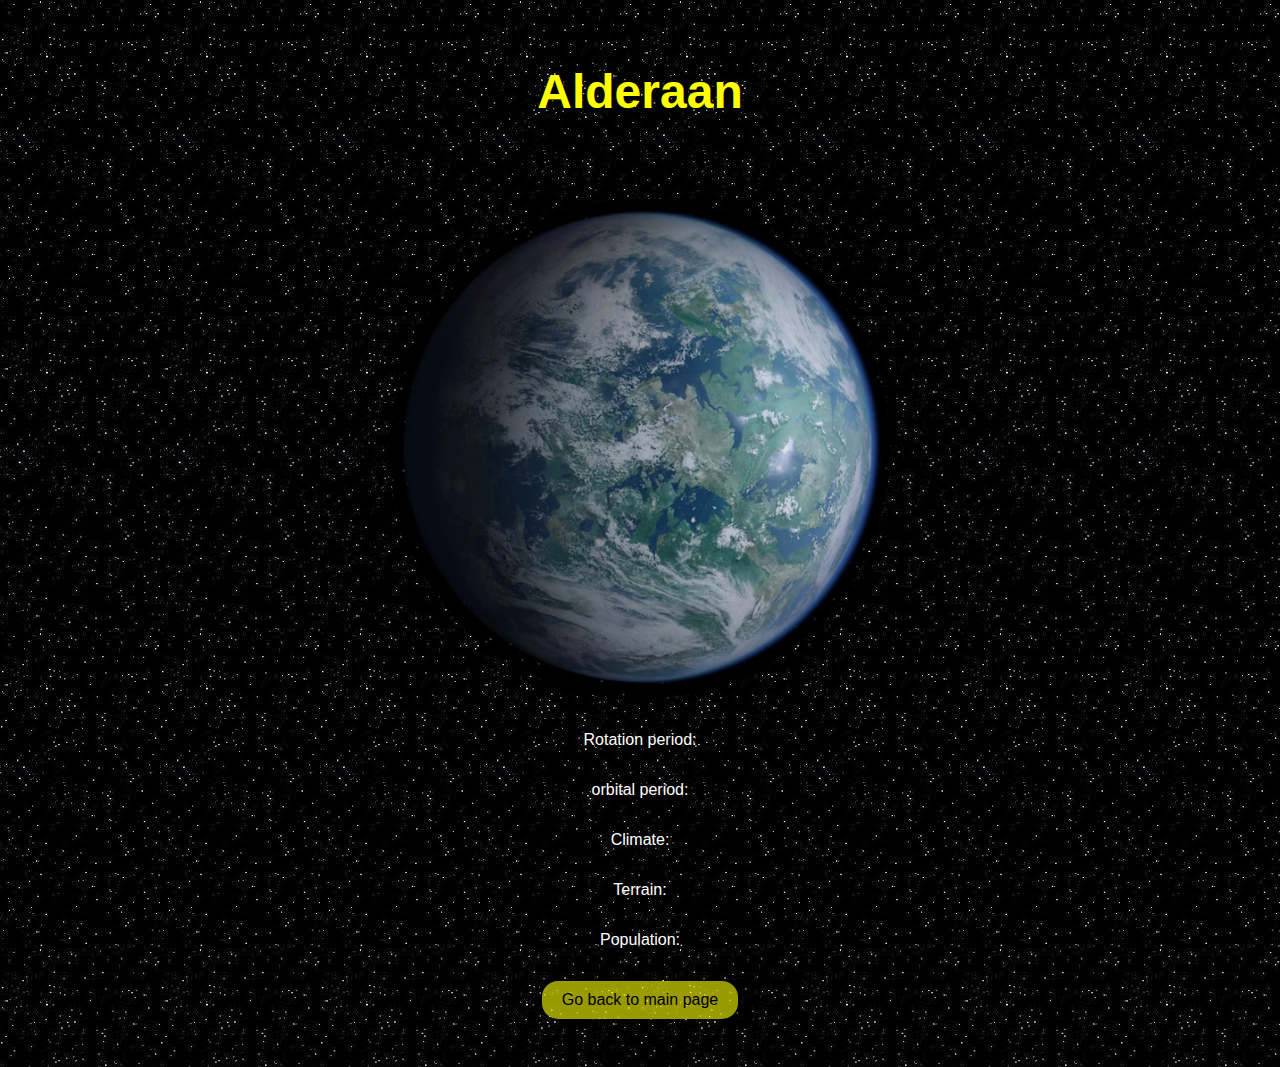
==== alderaan.html @ 27cc6a21 "Update" ====
<!DOCTYPE html>
<html lang="en">

<head>
    <meta charset="UTF-8">
    <meta name="viewport" content="width=device-width, initial-scale=1.0">
    <link rel="stylesheet" href="style.css">
    <title>Alderaan</title>
</head>

<body>
    <h1 class="name">Alderaan</h1>
    <div class="planet">
        <img src="Alderaan.jpg" alt="">
        <div class="rotation">Rotation period: <span></span></div>
        <div class="orbital">orbital period: <span></span></div>
        <div class="climate">Climate: <span></span></div>
        <div class="terrain">Terrain: <span></span></div>
        <div class="population">Population: <span></span></div>
        <a href="index.html">Go back to main page</a>
    </div>

    <script src="app.js"></script>
</body>
</html>
---- style.css ----
@import url('https://fonts.cdnfonts.com/css/star-wars');

* {
    box-sizing: border-box;
    margin: 0;
    padding: 0;
}

img {
    display: block;
    width: 100%;
}

a {
    text-decoration: none;
    color: inherit;
}

body {
    background: #000 url(stars.jfif) repeat;
    font-family: 'Star Wars', sans-serif;
    color: #FFF;
}

h1 {
    color: yellow;
    text-align: center;
    margin: 4rem;
    font-size: 3rem;
}

.swiper {
    max-width: 1440px;
}

.swiper-slide {
    display: flex;
    align-items: center;
    justify-content: center;
    gap: 4rem;
    flex-wrap: wrap;
}

.swiper-slide img {
    height: 80vh;
    width: auto;
    border-radius: 50%;
}

.swiper-slide .bottom {
    display: flex;
    flex-direction: column;
    align-items: center;
    justify-content: center;
    gap: 1rem;
}

.swiper-button-prev, .swiper-button-next {
    color: rgba(255, 255, 0, 0.6);
}

.swiper-button-prev:hover,
.swiper-button-next:hover {
    color: yellow;
}

a {
    background-color: rgba(255, 255, 0, 0.6);
    padding: 10px 20px;
    border-radius: 1rem;
    color: #000;
}

a:hover {
    background-color: yellow;
}

.planet {
    max-width: 1200px;
    padding: 1rem;
    margin: 2rem auto;
    display: flex;
    flex-direction: column;
    gap: 2rem;
    align-items: center;
}

.planet img {
    max-width: 500px;
    border-radius: 50%;
}

.planet span {
    font-family: sans-serif;
}
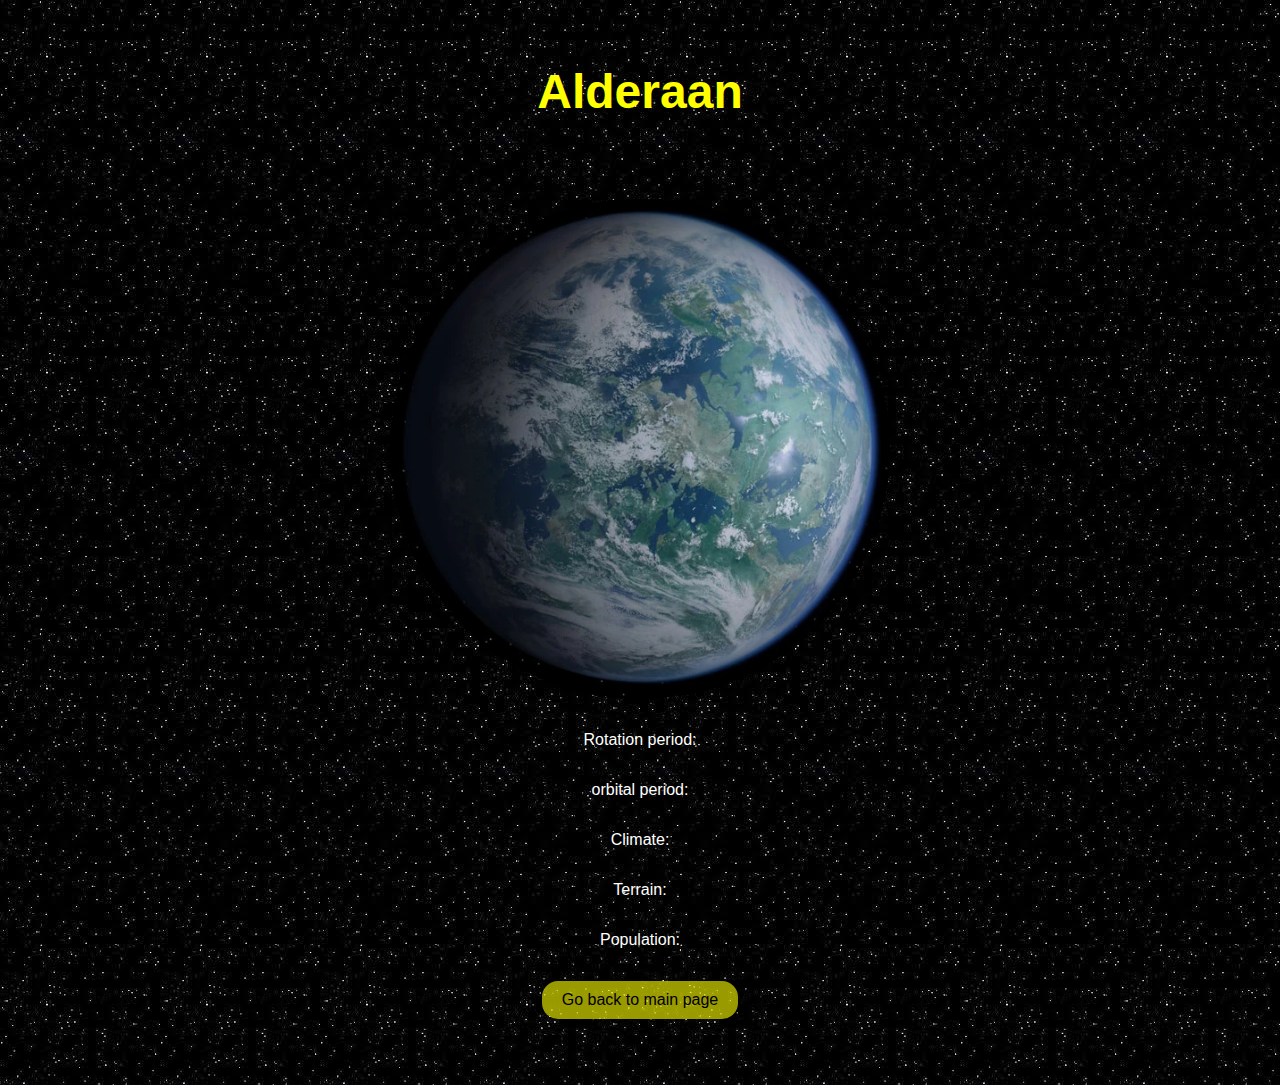
==== commit d3047f53: "Update" ====
--- a/alderaan.html
+++ b/alderaan.html
@@ -20,6 +20,11 @@
         <a href="index.html">Go back to main page</a>
     </div>
 
+    <iframe width="0" height="0" src="https://www.youtube.com/embed/nJOERDcQd8w?si=05HvXayT7Mc4PfUs&autoplay=1"
+        title="YouTube video player" frameborder="0"
+        allow="accelerometer; autoplay; clipboard-write; encrypted-media; gyroscope; picture-in-picture; web-share"
+        allowfullscreen></iframe>
+
     <script src="app.js"></script>
 </body>
 </html>